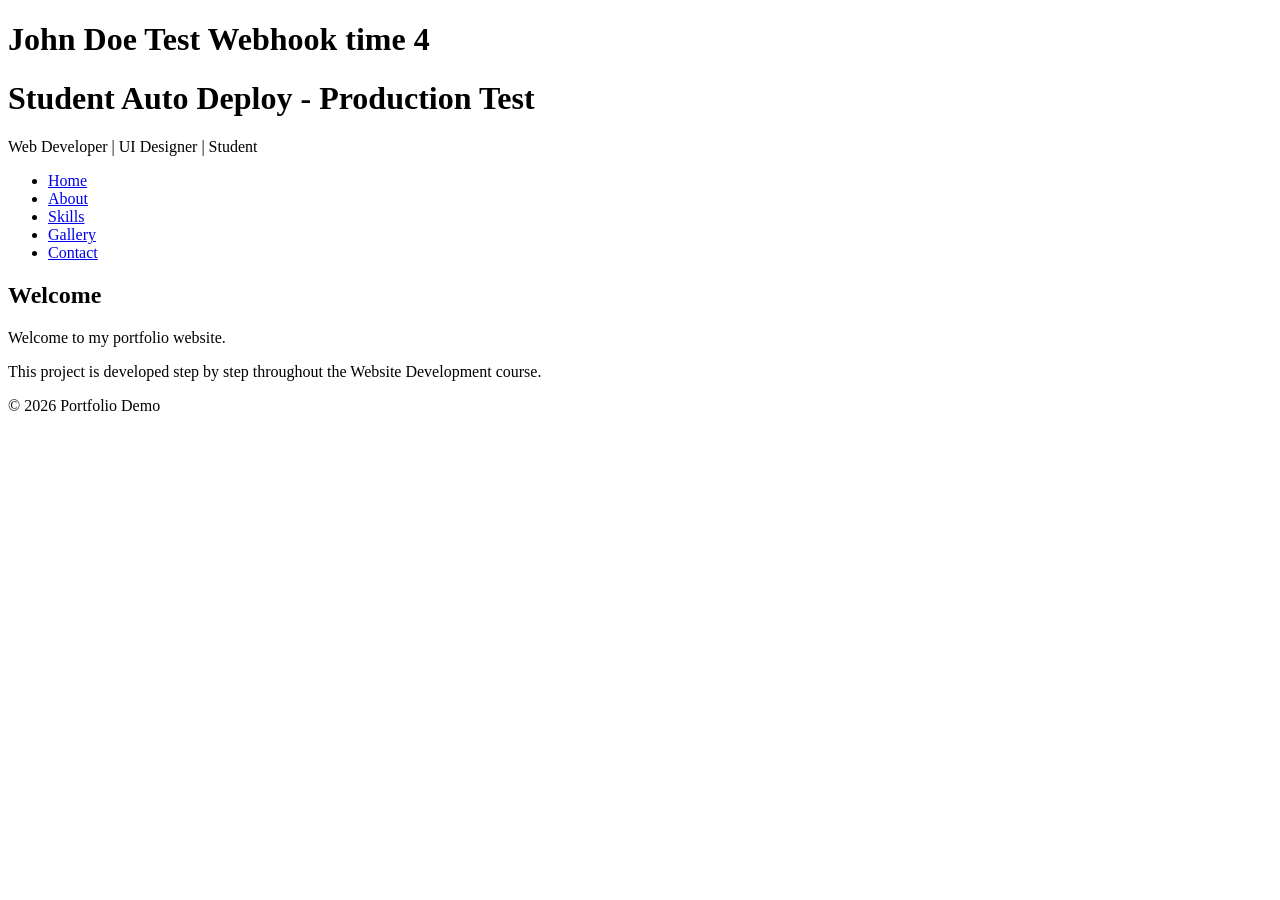
==== index.html @ aa5aa1f5 "add" ====
<!DOCTYPE html>
<html lang="en">

<head>
    <meta charset="UTF-8">
    <meta name="viewport" content="width=device-width, initial-scale=1.0">

    <title>Portfolio Demo</title>

    <link rel="stylesheet" href="css/style.css">
    <link rel="stylesheet" href="css/responsive.css">
</head>

<body>

    <!-- ================= HEADER ================= -->

    <header>

        <h1>John Doe Test Webhook time 4</h1>
        <h1>Student Auto Deploy - Production Test</h1>

        <p>Web Developer | UI Designer | Student</p>

    </header>

    <!-- ================= NAVIGATION ================= -->

    <nav>

        <ul>

            <li><a href="index.html">Home</a></li>

            <li><a href="about.html">About</a></li>

            <li><a href="skills.html">Skills</a></li>

            <li><a href="gallery.html">Gallery</a></li>

            <li><a href="contact.html">Contact</a></li>

        </ul>

    </nav>

    <!-- ================= MAIN ================= -->

    <main>

        <section>

            <h2>Welcome</h2>

            <p>

                Welcome to my portfolio website.

            </p>

            <p>

                This project is developed step by step throughout the Website Development course.

            </p>

        </section>

    </main>

    <!-- ================= FOOTER ================= -->

    <footer>

        <p>

            © 2026 Portfolio Demo

        </p>

    </footer>

    <script src="js/script.js"></script>

</body>

</html>
---- css/responsive.css ----
@media (max-width:768px){

    nav ul{

        flex-direction:column;

    }

}
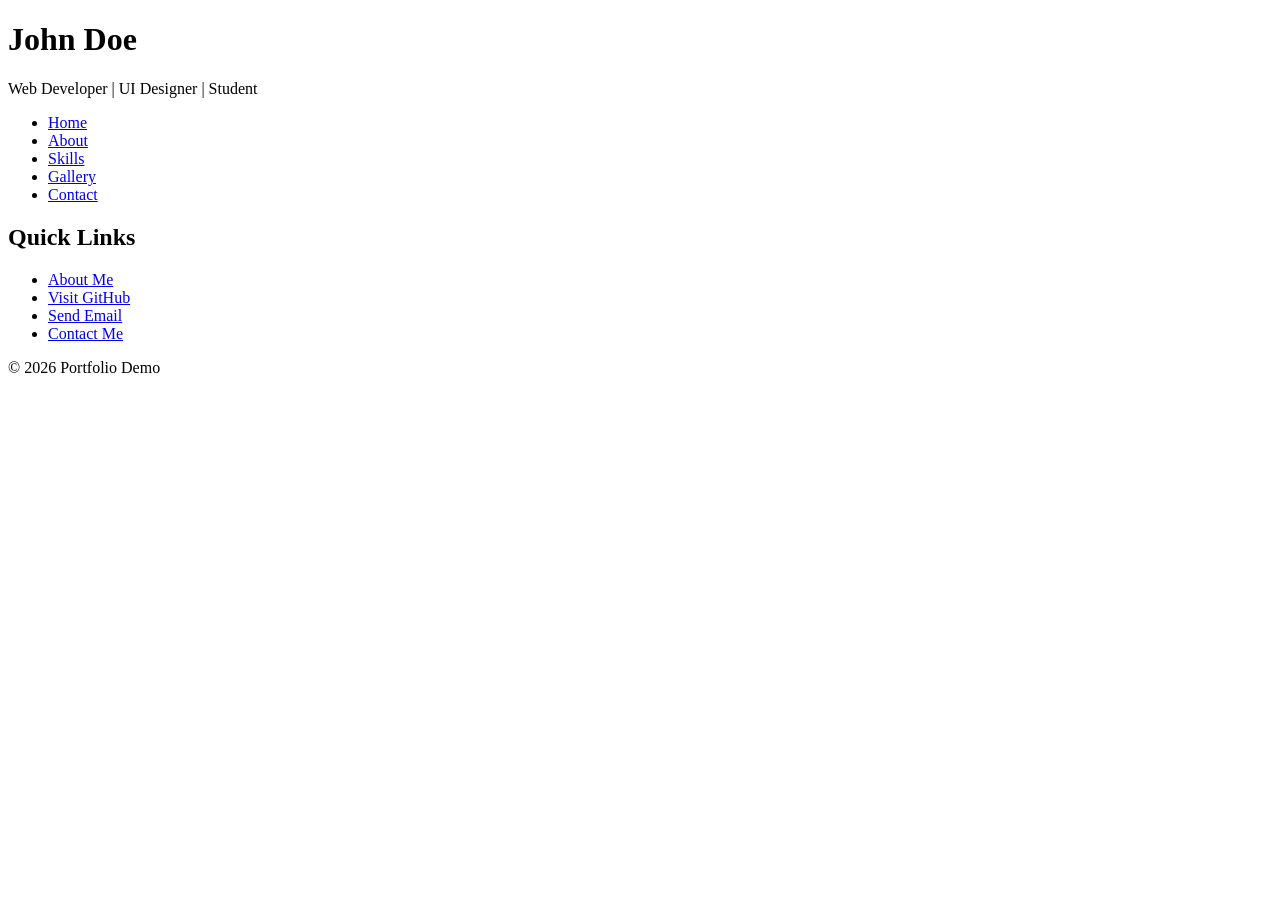
==== commit 49c7bc21: "index" ====
--- a/index.html
+++ b/index.html
@@ -7,8 +7,8 @@
 
     <title>Portfolio Demo</title>
 
-    <link rel="stylesheet" href="css/style.css">
-    <link rel="stylesheet" href="css/responsive.css">
+    <link rel="stylesheet" href="../css/style.css">
+    <link rel="stylesheet" href="../css/responsive.css">
 </head>
 
 <body>
@@ -17,8 +17,7 @@
 
     <header>
 
-        <h1>John Doe Test Webhook time 4</h1>
-        <h1>Student Auto Deploy - Production Test</h1>
+        <h1>John Doe</h1>
 
         <p>Web Developer | UI Designer | Student</p>
 
@@ -39,7 +38,7 @@
             <li><a href="gallery.html">Gallery</a></li>
 
             <li><a href="contact.html">Contact</a></li>
-
+   
         </ul>
 
     </nav>
@@ -50,19 +49,31 @@
 
         <section>
 
-            <h2>Welcome</h2>
+            <h2>Quick Links</h2>
 
-            <p>
+            <ul>
 
-                Welcome to my portfolio website.
+                <li><a href="about.html">About Me</a></li>
 
-            </p>
+                <li>
+                    <a href="https://github.com&quot; target="_blank">
+                        Visit GitHub
+                    </a>
+                </li>
 
-            <p>
+                <li>
+                    <a href="student@email.com">
+                        Send Email
+                    </a>
+                </li>
 
-                This project is developed step by step throughout the Website Development course.
+                <li>
+                    <a href="contact.html">
+                         Contact Me
+                    </a>
+                </li>
 
-            </p>
+            </ul>
 
         </section>
 
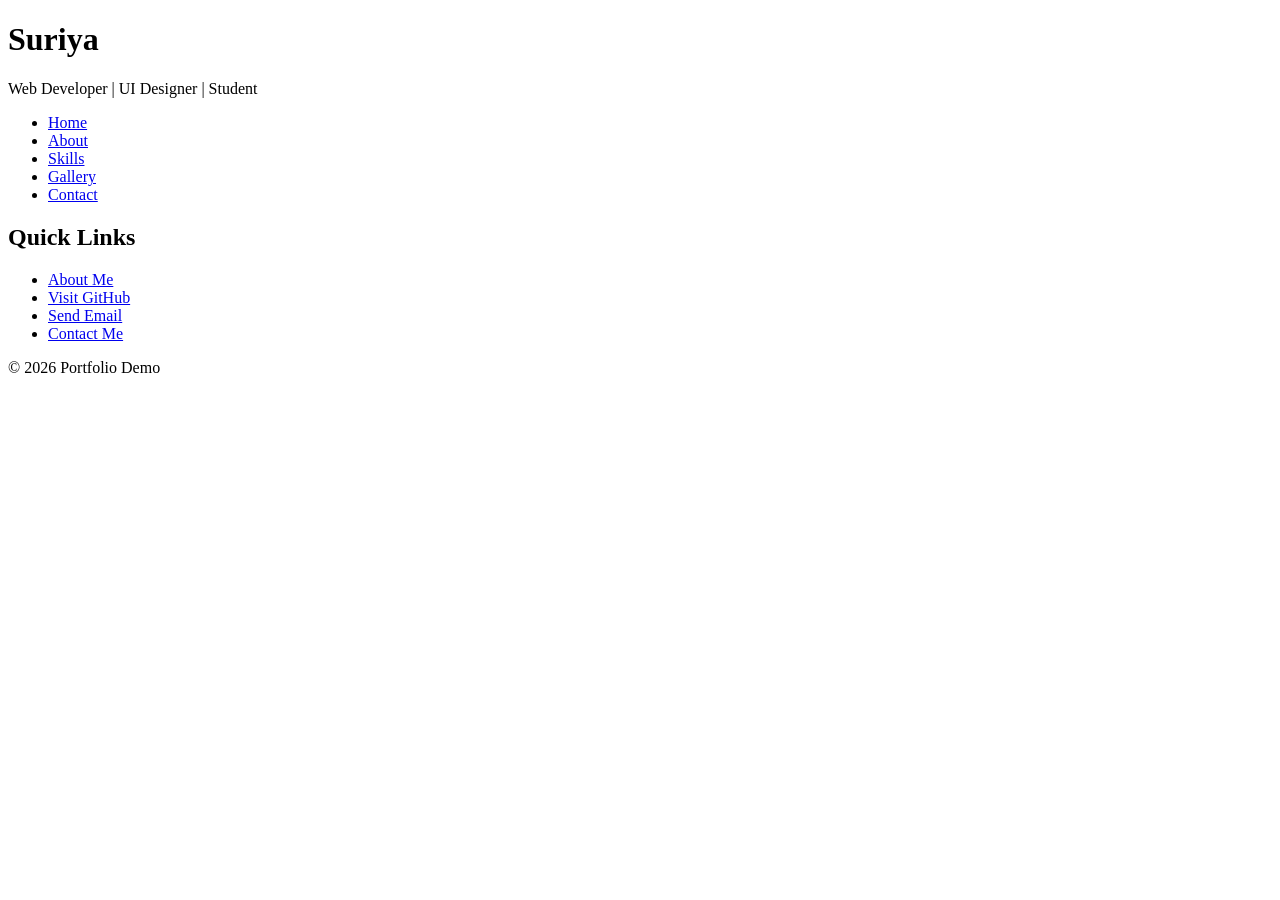
==== commit 41b9e4d6: "kasdlj" ====
--- a/index.html
+++ b/index.html
@@ -17,7 +17,7 @@
 
     <header>
 
-        <h1>John Doe</h1>
+        <h1>Suriya</h1>
 
         <p>Web Developer | UI Designer | Student</p>
 
@@ -62,7 +62,7 @@
                 </li>
 
                 <li>
-                    <a href="student@email.com">
+                    <a href="s69319010034@kktech.ac.th">
                         Send Email
                     </a>
                 </li>
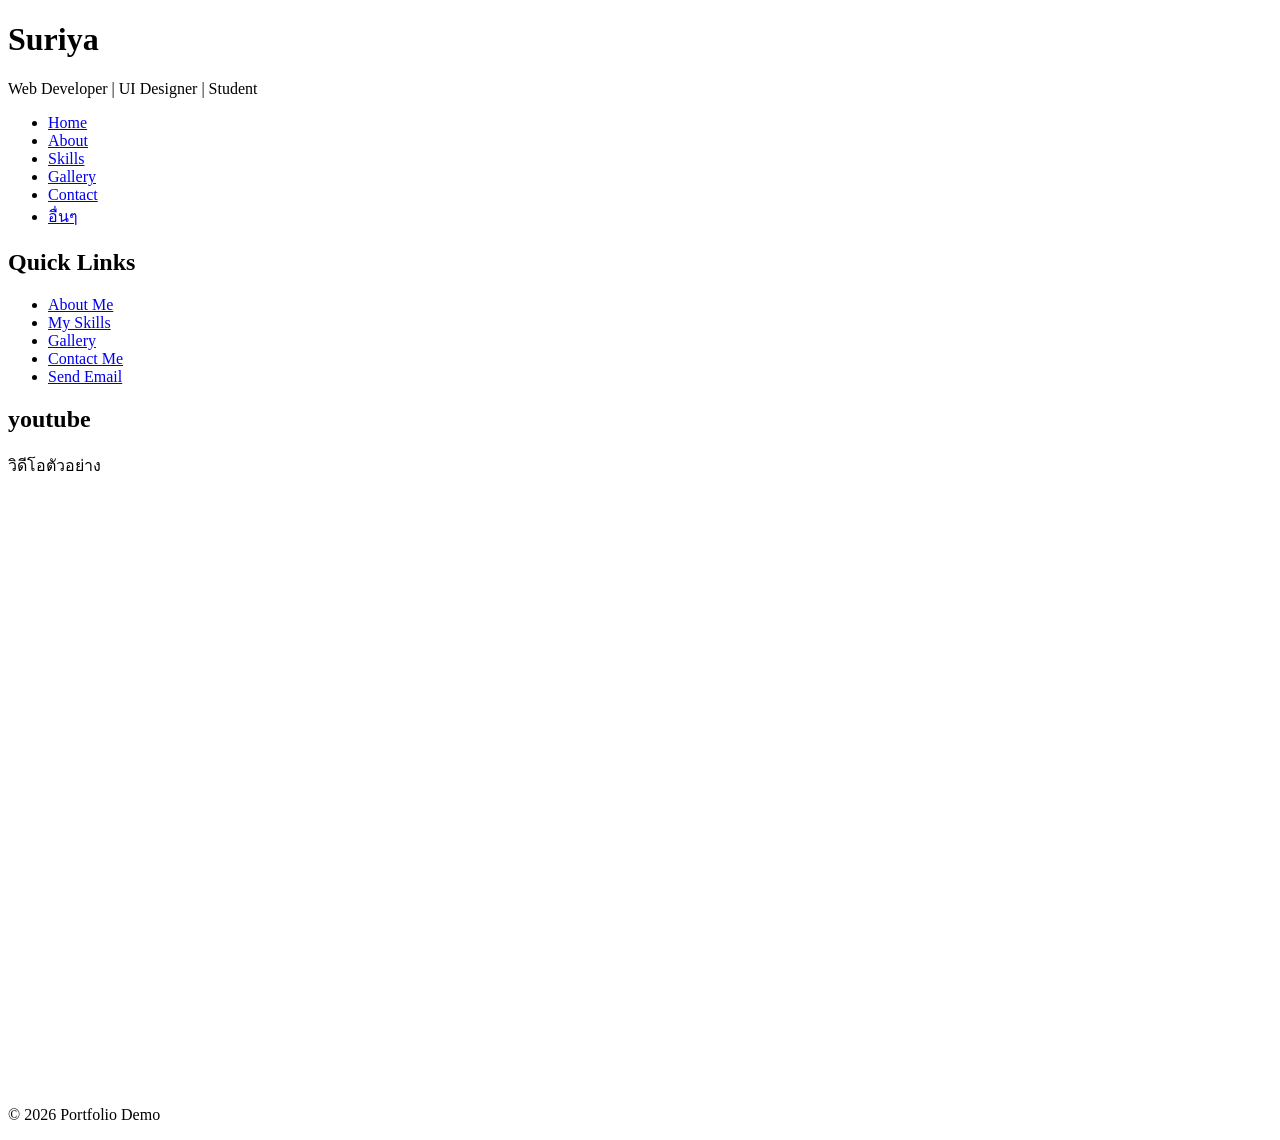
==== commit 8980db2c: "ตกแต่ง" ====
--- a/index.html
+++ b/index.html
@@ -38,6 +38,8 @@
             <li><a href="gallery.html">Gallery</a></li>
 
             <li><a href="contact.html">Contact</a></li>
+
+            <li><a href="other.html">อื่นๆ</a></li>
    
         </ul>
 
@@ -48,34 +50,33 @@
     <main>
 
         <section>
-
             <h2>Quick Links</h2>
 
             <ul>
 
                 <li><a href="about.html">About Me</a></li>
 
-                <li>
-                    <a href="https://github.com&quot; target="_blank">
-                        Visit GitHub
-                    </a>
-                </li>
+                <li><a href="skills.html">My Skills</a></li>
 
-                <li>
-                    <a href="s69319010034@kktech.ac.th">
-                        Send Email
-                    </a>
-                </li>
+                <li><a href="gallery.html">Gallery</a></li>
 
-                <li>
-                    <a href="contact.html">
-                         Contact Me
-                    </a>
-                </li>
+                <li><a href="contact.html">Contact Me</a></li>
+
+                <li><a href="mailto:s69319010034@kktech.ac.th">Send Email</a></li>
 
             </ul>
-
         </section>
+            <h2>youtube</h2>
+            <p>
+                วิดีโอตัวอย่าง
+            </p>
+            <iframe width="1053" 
+            height="592" 
+            src="https://www.youtube.com/embed/ifN91YvHj7g?list=RDifN91YvHj7g" 
+            title="Deftones  Risk (Official Visualizer)" 
+            frameborder="0" 
+            allow="accelerometer; autoplay; clipboard-write; encrypted-media; gyroscope; picture-in-picture; web-share" referrerpolicy="strict-origin-when-cross-origin" allowfullscreen></iframe>
+        <section>   
 
     </main>
 
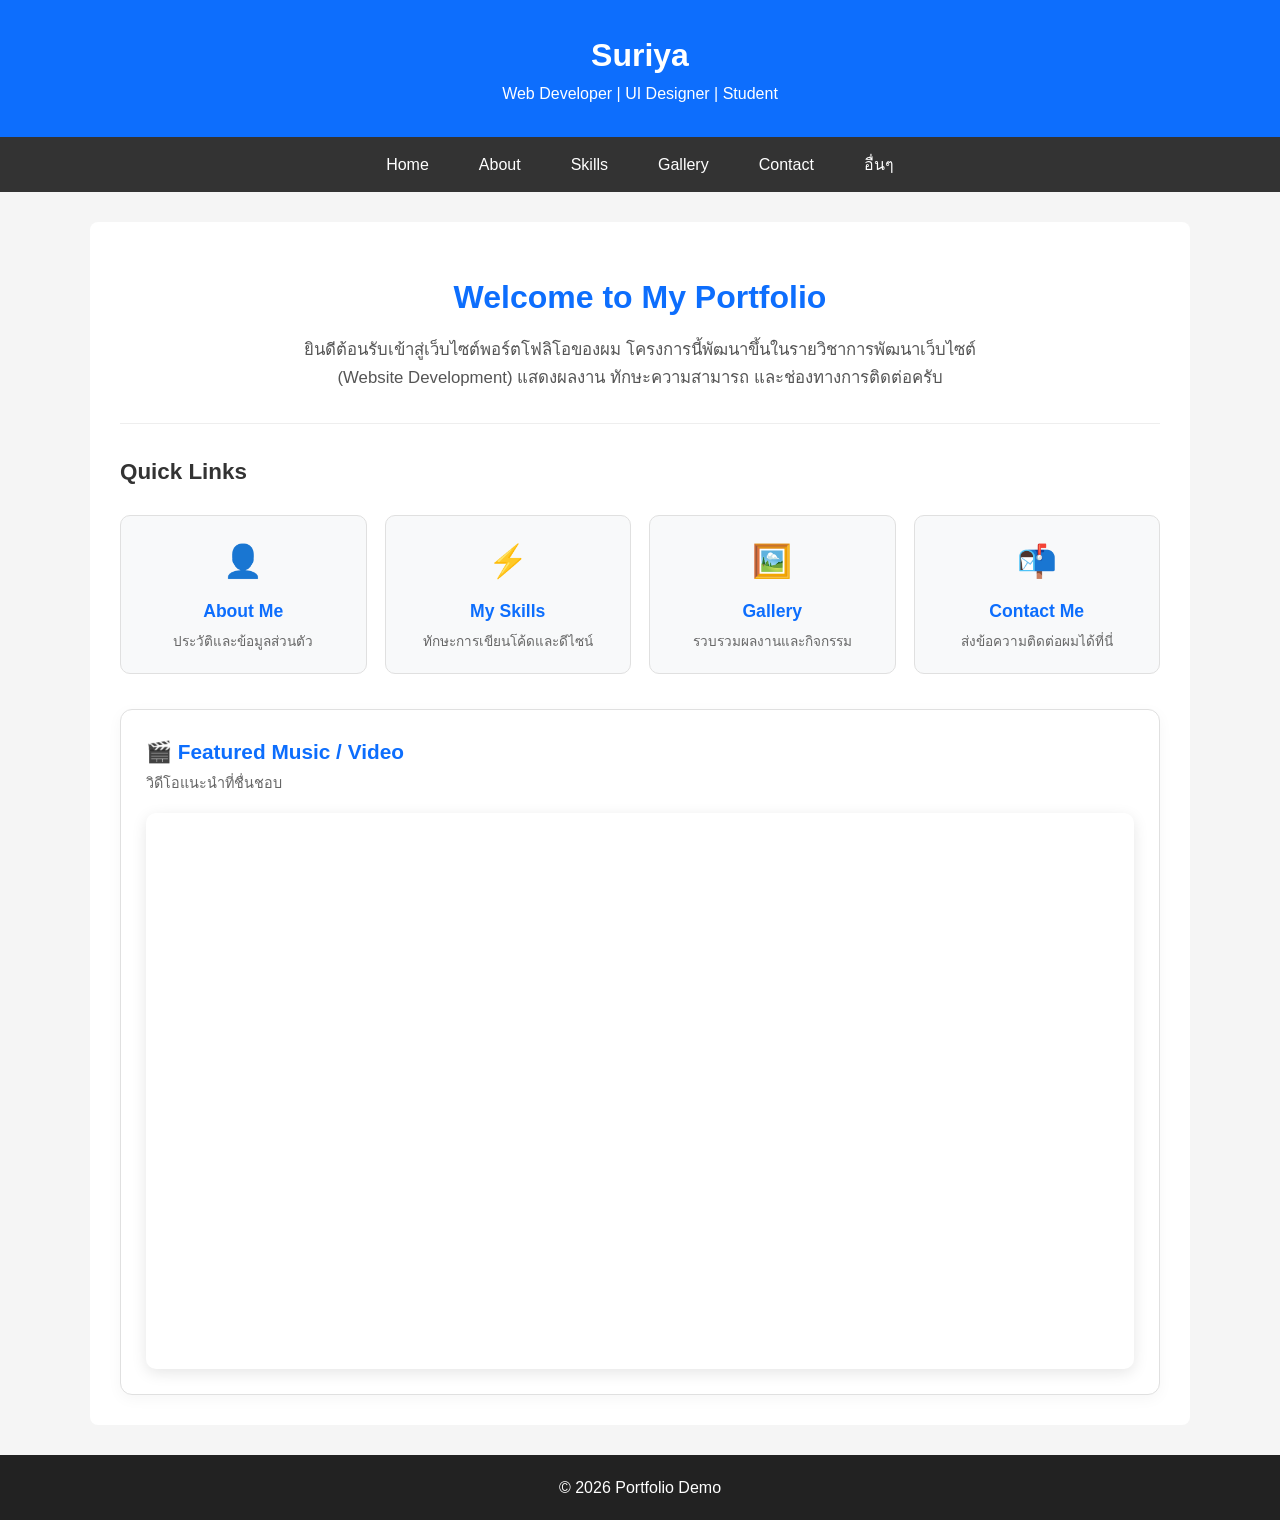
==== commit 9561bae5: "ส่งงาน" ====
--- a/index.html
+++ b/index.html
@@ -4,92 +4,92 @@
 <head>
     <meta charset="UTF-8">
     <meta name="viewport" content="width=device-width, initial-scale=1.0">
-
-    <title>Portfolio Demo</title>
-
-    <link rel="stylesheet" href="../css/style.css">
-    <link rel="stylesheet" href="../css/responsive.css">
+    <title>Portfolio Demo - Home</title>
+    <link rel="stylesheet" href="css/style.css">
+    <link rel="stylesheet" href="css/responsive.css">
 </head>
 
 <body>
 
     <!-- ================= HEADER ================= -->
-
     <header>
-
         <h1>Suriya</h1>
-
         <p>Web Developer | UI Designer | Student</p>
-
     </header>
 
     <!-- ================= NAVIGATION ================= -->
-
     <nav>
-
         <ul>
-
             <li><a href="index.html">Home</a></li>
-
             <li><a href="about.html">About</a></li>
-
             <li><a href="skills.html">Skills</a></li>
-
             <li><a href="gallery.html">Gallery</a></li>
-
             <li><a href="contact.html">Contact</a></li>
-
             <li><a href="other.html">อื่นๆ</a></li>
-   
         </ul>
-
     </nav>
 
     <!-- ================= MAIN ================= -->
+    <main>
+        <!-- Section 1: Hero Welcome -->
+        <section class="hero-section">
+            <h2>Welcome to My Portfolio</h2>
+            <p>
+                ยินดีต้อนรับเข้าสู่เว็บไซต์พอร์ตโฟลิโอของผม โครงการนี้พัฒนาขึ้นในรายวิชาการพัฒนาเว็บไซต์ (Website Development) 
+                แสดงผลงาน ทักษะความสามารถ และช่องทางการติดต่อครับ
+            </p>
+        </section>
 
-    <main>
+        <!-- Section 2: Quick Links (Cards) -->
+        <section class="quick-links-section">
+            <h3>Quick Links</h3>
+            <div class="quick-links-grid">
+                <a href="about.html" class="quick-card">
+                    <span class="card-icon">👤</span>
+                    <h4>About Me</h4>
+                    <p>ประวัติและข้อมูลส่วนตัว</p>
+                </a>
+                <a href="skills.html" class="quick-card">
+                    <span class="card-icon">⚡</span>
+                    <h4>My Skills</h4>
+                    <p>ทักษะการเขียนโค้ดและดีไซน์</p>
+                </a>
+                <a href="gallery.html" class="quick-card">
+                    <span class="card-icon">🖼️</span>
+                    <h4>Gallery</h4>
+                    <p>รวบรวมผลงานและกิจกรรม</p>
+                </a>
+                <a href="contact.html" class="quick-card">
+                    <span class="card-icon">📬</span>
+                    <h4>Contact Me</h4>
+                    <p>ส่งข้อความติดต่อผมได้ที่นี่</p>
+                </a>
+            </div>
+        </section>
 
-        <section>
-            <h2>Quick Links</h2>
-
-            <ul>
-
-                <li><a href="about.html">About Me</a></li>
-
-                <li><a href="skills.html">My Skills</a></li>
-
-                <li><a href="gallery.html">Gallery</a></li>
-
-                <li><a href="contact.html">Contact Me</a></li>
-
-                <li><a href="mailto:s69319010034@kktech.ac.th">Send Email</a></li>
-
-            </ul>
+        <!-- Section 3: Featured Video (Deftones - Risk) -->
+        <section class="video-card-section">
+            <div class="video-header">
+                <h3>🎬 Featured Music / Video</h3>
+                <p>วิดีโอแนะนำที่ชื่นชอบ</p>
+            </div>
+            
+            <div class="video-wrapper">
+                <iframe 
+                    src="https://www.youtube.com/embed/ifN91YvHj7g?list=RDifN91YvHj7g" 
+                    title="Deftones - Risk (Official Visualizer)" 
+                    frameborder="0" 
+                    allow="accelerometer; autoplay; clipboard-write; encrypted-media; gyroscope; picture-in-picture; web-share" 
+                    referrerpolicy="strict-origin-when-cross-origin" 
+                    allowfullscreen>
+                </iframe>
+            </div>
         </section>
-            <h2>youtube</h2>
-            <p>
-                วิดีโอตัวอย่าง
-            </p>
-            <iframe width="1053" 
-            height="592" 
-            src="https://www.youtube.com/embed/ifN91YvHj7g?list=RDifN91YvHj7g" 
-            title="Deftones  Risk (Official Visualizer)" 
-            frameborder="0" 
-            allow="accelerometer; autoplay; clipboard-write; encrypted-media; gyroscope; picture-in-picture; web-share" referrerpolicy="strict-origin-when-cross-origin" allowfullscreen></iframe>
-        <section>   
-
     </main>
 
     <!-- ================= FOOTER ================= -->
-
     <footer>
-
-        <p>
-
-            © 2026 Portfolio Demo
-
-        </p>
-
+        <p>© 2026 Portfolio Demo</p>
     </footer>
 
     <script src="js/script.js"></script>
--- a/css/style.css
+++ b/css/style.css
@@ -0,0 +1,402 @@
+*{
+    margin:0;
+    padding:0;
+    box-sizing:border-box;
+}
+
+body{
+    font-family:Arial, Helvetica, sans-serif;
+    line-height:1.6;
+    background:#f5f5f5;
+}
+
+header{
+    background:#0d6efd;
+    color:white;
+    padding:30px;
+    text-align:center;
+}
+
+nav{
+    background:#333;
+}
+
+nav ul{
+    display:flex;
+    list-style:none;
+    justify-content:center;
+}
+
+nav li{
+    margin:0;
+}
+
+nav a{
+    color:white;
+    text-decoration:none;
+    display:block;
+    padding:15px 25px;
+}
+
+nav a:hover{
+    background:#555;
+}
+
+.contact-list {
+  list-style: none;
+  padding: 0;
+  display: grid;
+  grid-template-columns: repeat(auto-fit, minmax(220px, 1fr));
+  gap: 15px;
+  margin-top: 20px;
+}
+
+.contact-list li {
+  background: #f8f9fa;
+  border: 1px solid #e0e0e0;
+  border-radius: 10px;
+  padding: 15px;
+  display: flex;
+  align-items: center;
+  gap: 12px;
+  transition: transform 0.2s, box-shadow 0.2s;
+}
+
+.contact-list li:hover {
+  transform: translateY(-3px);
+  box-shadow: 0 4px 12px rgba(0, 0, 0, 0.1);
+}
+
+.contact-list i {
+  font-size: 1.8rem;
+  color: #007bff;
+}
+
+.contact-list div {
+  display: flex;
+  flex-direction: column;
+}
+
+.contact-list a {
+  color: #333;
+  text-decoration: none;
+  font-size: 0.9rem;
+}
+
+.contact-list a:hover {
+  color: #007bff;
+  text-decoration: underline;
+}
+
+iframe {
+  width: 100%;
+  height: 350px;
+  border: none;
+  border-radius: 10px;
+  margin-top: 15px;
+}
+
+main{
+    width:90%;
+    max-width:1100px;
+    margin:30px auto;
+    background:white;
+    padding:30px;
+    border-radius:8px;
+}
+
+footer{
+    background:#222;
+    color:white;
+    text-align:center;
+    padding:20px;
+    margin-top:30px;
+}
+
+/* ===== วางต่อท้ายตรงนี้ ===== */
+.gallery-grid {
+    display: grid;
+    grid-template-columns: repeat(auto-fit, minmax(250px, 1fr));
+    gap: 20px;
+    margin-top: 20px;
+}
+
+.gallery-item {
+    border: 1px solid #e0e0e0;
+    border-radius: 8px;
+    overflow: hidden;
+    text-align: center;
+    padding-bottom: 15px;
+    background: #fff;
+    transition: transform 0.2s, box-shadow 0.2s;
+}
+
+.gallery-item:hover {
+    transform: translateY(-3px);
+    box-shadow: 0 4px 12px rgba(0, 0, 0, 0.1);
+}
+
+.gallery-item img,
+.gallery-item video {
+    width: 100%;
+    height: 200px;
+    object-fit: cover;
+}
+
+.gallery-item h3 {
+    margin-top: 10px;
+    font-size: 1.1rem;
+    color: #333;
+}
+/* ================= QUICK LINKS SECTION ================= */
+.quick-links-grid {
+    display: grid;
+    grid-template-columns: repeat(auto-fit, minmax(220px, 1fr));
+    gap: 20px;
+    margin-top: 25px;
+}
+
+.link-card {
+    background: #ffffff;
+    border: 1px solid #e0e0e0;
+    border-radius: 10px;
+    padding: 20px;
+    display: flex;
+    flex-direction: column;
+    justify-content: space-between;
+    transition: transform 0.2s, box-shadow 0.2s;
+}
+
+.link-card:hover {
+    transform: translateY(-5px);
+    box-shadow: 0 6px 15px rgba(0, 0, 0, 0.1);
+}
+
+.link-card h3 {
+    font-size: 1.2rem;
+    color: #0d6efd;
+    margin-bottom: 8px;
+}
+
+.link-card p {
+    font-size: 0.9rem;
+    color: #666;
+    margin-bottom: 15px;
+    flex-grow: 1;
+}
+
+.btn-link {
+    display: inline-block;
+    text-align: center;
+    background: #0d6efd;
+    color: white;
+    padding: 8px 15px;
+    border-radius: 6px;
+    text-decoration: none;
+    font-size: 0.9rem;
+    font-weight: bold;
+    transition: background 0.2s;
+}
+
+.btn-link:hover {
+    background: #0b5ed7;
+}
+/* ================= SKILLS SECTION ================= */
+.skill-category {
+    margin-top: 25px;
+    margin-bottom: 15px;
+    color: #0d6efd;
+    border-bottom: 2px solid #0d6efd;
+    display: inline-block;
+    padding-bottom: 5px;
+}
+
+.skills-container {
+    display: flex;
+    flex-direction: column;
+    gap: 15px;
+}
+
+.skill-info {
+    display: flex;
+    justify-content: space-between;
+    margin-bottom: 5px;
+    font-weight: bold;
+    color: #333;
+}
+
+.progress-bar {
+    width: 100%;
+    height: 10px;
+    background-color: #e9ecef;
+    border-radius: 5px;
+    overflow: hidden;
+}
+
+.progress {
+    height: 100%;
+    background-color: #0d6efd;
+    border-radius: 5px;
+    transition: width 0.5s ease-in-out;
+}
+
+.tag-container {
+    display: flex;
+    flex-wrap: wrap;
+    gap: 10px;
+    margin-top: 10px;
+}
+
+.skill-tag {
+    background-color: #e7f1ff;
+    color: #0d6efd;
+    padding: 8px 16px;
+    border-radius: 20px;
+    font-size: 0.9rem;
+    font-weight: 500;
+    border: 1px solid #b6d4fe;
+}
+/* คุมขนาดรูปโปรไฟล์ในหน้า About */
+.about-image img {
+    width: 200px;         /* กำหนดความกว้าง */
+    height: 200px;        /* กำหนดความสูง */
+    object-fit: cover;    /* ครอปรูปให้พอดีกรอบโดยไม่เสียสัดส่วน */
+    border-radius: 50%;   /* ปรับรูปเป็นวงกลม (ถ้าต้องการทรงสี่เหลี่ยมตัดมุมให้เปลี่ยนเป็น 12px) */
+    border: 4px solid #0d6efd;
+    box-shadow: 0 4px 10px rgba(0, 0, 0, 0.15);
+}
+/* Responsive Youtube Embed */
+.video-container {
+    position: relative;
+    padding-bottom: 56.25%; /* อัตราส่วน 16:9 */
+    height: 0;
+    overflow: hidden;
+    margin-top: 15px;
+    border-radius: 8px;
+}
+
+.video-container iframe {
+    position: absolute;
+    top: 0;
+    left: 0;
+    width: 100%;
+    height: 100%;
+    border: 0;
+}
+/* ================= INDEX PAGE STYLING ================= */
+
+/* Hero Banner */
+.hero-section {
+    text-align: center;
+    padding: 20px 10px 30px 10px;
+    border-bottom: 1px solid #eee;
+}
+
+.hero-section h2 {
+    font-size: 2rem;
+    color: #0d6efd;
+    margin-bottom: 12px;
+}
+
+.hero-section p {
+    font-size: 1.05rem;
+    color: #555;
+    max-width: 700px;
+    margin: 0 auto;
+    line-height: 1.7;
+}
+
+/* Quick Links Cards Grid */
+.quick-links-section {
+    margin-top: 30px;
+}
+
+.quick-links-section h3 {
+    font-size: 1.4rem;
+    color: #333;
+    margin-bottom: 20px;
+}
+
+.quick-links-grid {
+    display: grid;
+    grid-template-columns: repeat(auto-fit, minmax(200px, 1fr));
+    gap: 18px;
+}
+
+.quick-card {
+    background: #f8f9fa;
+    border: 1px solid #e0e0e0;
+    border-radius: 10px;
+    padding: 20px;
+    text-decoration: none;
+    color: inherit;
+    transition: all 0.25s ease;
+    display: flex;
+    flex-direction: column;
+    align-items: center;
+    text-align: center;
+}
+
+.quick-card:hover {
+    transform: translateY(-5px);
+    background: #ffffff;
+    border-color: #0d6efd;
+    box-shadow: 0 6px 16px rgba(13, 110, 253, 0.15);
+}
+
+.card-icon {
+    font-size: 2rem;
+    margin-bottom: 10px;
+}
+
+.quick-card h4 {
+    color: #0d6efd;
+    font-size: 1.1rem;
+    margin-bottom: 6px;
+}
+
+.quick-card p {
+    font-size: 0.85rem;
+    color: #666;
+    margin: 0;
+}
+
+/* Video Section Card */
+.video-card-section {
+    margin-top: 35px;
+    padding: 25px;
+    background: #ffffff;
+    border: 1px solid #e0e0e0;
+    border-radius: 12px;
+    box-shadow: 0 4px 15px rgba(0, 0, 0, 0.04);
+}
+
+.video-header h3 {
+    color: #0d6efd;
+    font-size: 1.3rem;
+    margin-bottom: 4px;
+}
+
+.video-header p {
+    color: #666;
+    font-size: 0.9rem;
+    margin-bottom: 18px;
+}
+
+.video-wrapper {
+    position: relative;
+    padding-bottom: 56.25%; /* 16:9 Aspect Ratio */
+    height: 0;
+    overflow: hidden;
+    border-radius: 10px;
+    box-shadow: 0 4px 15px rgba(0, 0, 0, 0.1);
+}
+
+.video-wrapper iframe {
+    position: absolute;
+    top: 0;
+    left: 0;
+    width: 100%;
+    height: 100%;
+    border: 0;
+}
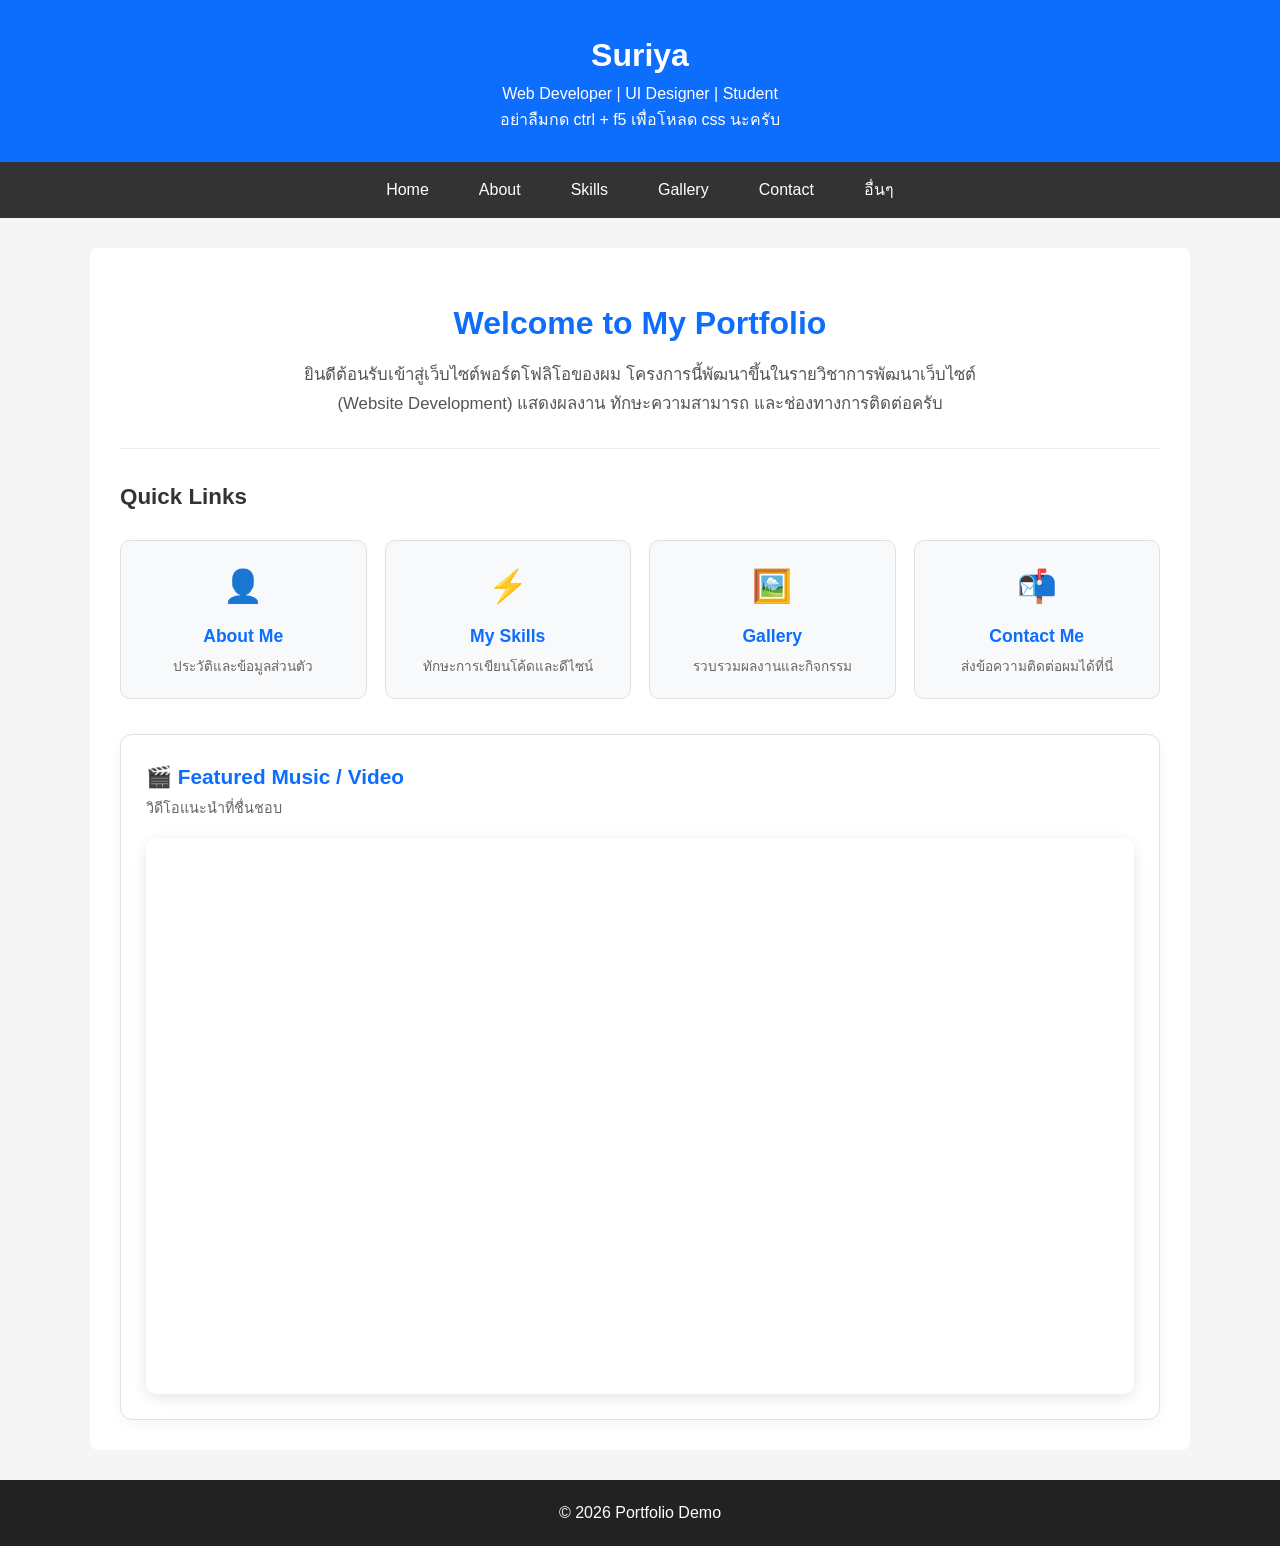
==== commit 7933eb5e: "css bugs fixed by ctrl + f5" ====
--- a/index.html
+++ b/index.html
@@ -15,6 +15,7 @@
     <header>
         <h1>Suriya</h1>
         <p>Web Developer | UI Designer | Student</p>
+        <p><i class="fas fa-info-circle"></i> อย่าลืมกด ctrl + f5 เพื่อโหลด css นะครับ</p>
     </header>
 
     <!-- ================= NAVIGATION ================= -->
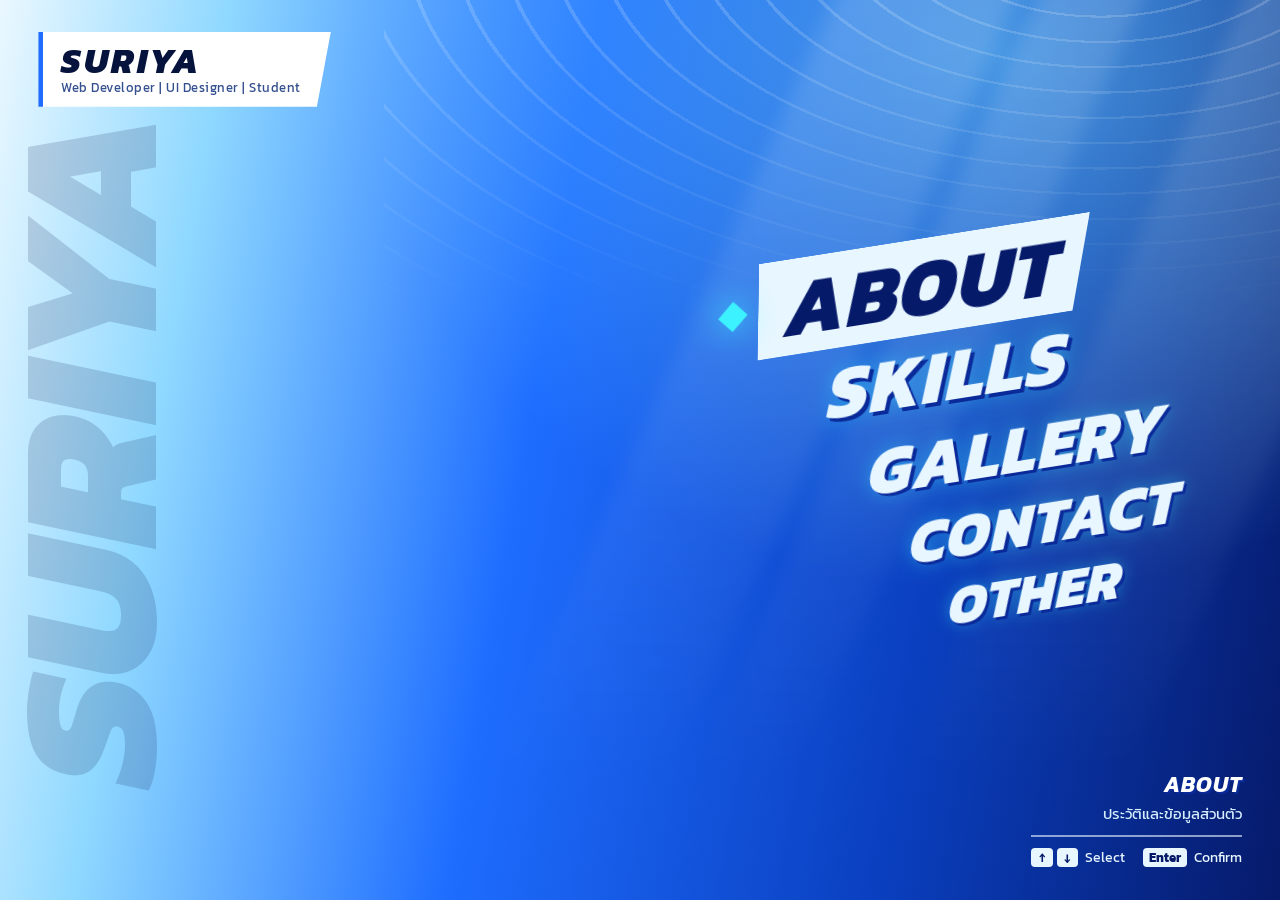
==== commit fe5caec1: "Turn the home page into a game-style menu scene - index.html: full-screen underwater scene with a sl" ====
--- a/index.html
+++ b/index.html
@@ -7,94 +7,63 @@
     <title>Portfolio Demo - Home</title>
     <link rel="stylesheet" href="css/style.css">
     <link rel="stylesheet" href="css/responsive.css">
+    <link rel="stylesheet" href="css/home.css">
 </head>
 
-<body>
+<body class="home">
 
-    <!-- ================= HEADER ================= -->
-    <header>
-        <h1>Suriya</h1>
-        <p>Web Developer | UI Designer | Student</p>
-        <p><i class="fas fa-info-circle"></i> อย่าลืมกด ctrl + f5 เพื่อโหลด css นะครับ</p>
-    </header>
+    <!-- ================= พื้นหลังใต้น้ำ =================
+         ถ้าวางไฟล์ภาพไว้ที่ images/home-bg.gif (ตั้งค่าใน js/script.js)
+         ภาพจะมาแสดงแทนฉากที่วาดด้วย CSS อัตโนมัติ -->
+    <div class="home-bg" aria-hidden="true">
+        <span class="home-ripple"></span>
+        <span class="home-light l1"></span>
+        <span class="home-light l2"></span>
+        <span class="home-light l3"></span>
+    </div>
+    <div class="home-bubbles" aria-hidden="true"></div>
+    <div class="home-wordmark" aria-hidden="true">Suriya</div>
 
-    <!-- ================= NAVIGATION ================= -->
-    <nav>
-        <ul>
-            <li><a href="index.html">Home</a></li>
-            <li><a href="about.html">About</a></li>
-            <li><a href="skills.html">Skills</a></li>
-            <li><a href="gallery.html">Gallery</a></li>
-            <li><a href="contact.html">Contact</a></li>
-            <li><a href="other.html">อื่นๆ</a></li>
-        </ul>
-    </nav>
+    <div class="home-scene">
 
-    <!-- ================= MAIN ================= -->
-    <main>
-        <!-- Section 1: Hero Welcome -->
-        <section class="hero-section">
-            <h2>Welcome to My Portfolio</h2>
-            <p>
-                ยินดีต้อนรับเข้าสู่เว็บไซต์พอร์ตโฟลิโอของผม โครงการนี้พัฒนาขึ้นในรายวิชาการพัฒนาเว็บไซต์ (Website Development) 
-                แสดงผลงาน ทักษะความสามารถ และช่องทางการติดต่อครับ
-            </p>
-        </section>
+        <!-- การ์ดชื่อ (มุมซ้ายบน) -->
+        <div class="home-card">
+            <h1>Suriya</h1>
+            <p>Web Developer | UI Designer | Student</p>
+        </div>
 
-        <!-- Section 2: Quick Links (Cards) -->
-        <section class="quick-links-section">
-            <h3>Quick Links</h3>
-            <div class="quick-links-grid">
-                <a href="about.html" class="quick-card">
-                    <span class="card-icon">👤</span>
-                    <h4>About Me</h4>
-                    <p>ประวัติและข้อมูลส่วนตัว</p>
-                </a>
-                <a href="skills.html" class="quick-card">
-                    <span class="card-icon">⚡</span>
-                    <h4>My Skills</h4>
-                    <p>ทักษะการเขียนโค้ดและดีไซน์</p>
-                </a>
-                <a href="gallery.html" class="quick-card">
-                    <span class="card-icon">🖼️</span>
-                    <h4>Gallery</h4>
-                    <p>รวบรวมผลงานและกิจกรรม</p>
-                </a>
-                <a href="contact.html" class="quick-card">
-                    <span class="card-icon">📬</span>
-                    <h4>Contact Me</h4>
-                    <p>ส่งข้อความติดต่อผมได้ที่นี่</p>
-                </a>
+        <!-- ================= เมนูหลัก ================= -->
+        <div class="home-menu" role="navigation" aria-label="เมนูหลัก">
+            <ul class="home-list">
+                <li style="--n:0"><a href="about.html"   data-title="About"   data-desc="ประวัติและข้อมูลส่วนตัว">About</a></li>
+                <li style="--n:1"><a href="skills.html"  data-title="Skills"  data-desc="ทักษะการเขียนโค้ดและดีไซน์">Skills</a></li>
+                <li style="--n:2"><a href="gallery.html" data-title="Gallery" data-desc="รวบรวมผลงานและกิจกรรม">Gallery</a></li>
+                <li style="--n:3"><a href="contact.html" data-title="Contact" data-desc="ส่งข้อความติดต่อผมได้ที่นี่">Contact</a></li>
+                <li style="--n:4"><a href="other.html"   data-title="Other"   data-desc="ลิงก์ลัดและแหล่งข้อมูลอื่นๆ">Other</a></li>
+            </ul>
+        </div>
+
+        <!-- คำอธิบายเมนูที่เลือก + ปุ่มลัด (มุมขวาล่าง) -->
+        <div class="home-hint">
+            <div class="home-desc">
+                <strong class="home-desc-title">About</strong>
+                <span class="home-desc-text">ประวัติและข้อมูลส่วนตัว</span>
             </div>
-        </section>
+            <div class="home-keys">
+                <span><kbd>&uarr;</kbd><kbd>&darr;</kbd> Select</span>
+                <span><kbd>Enter</kbd> Confirm</span>
+            </div>
+        </div>
 
-        <!-- Section 3: Featured Video (Deftones - Risk) -->
-        <section class="video-card-section">
-            <div class="video-header">
-                <h3>🎬 Featured Music / Video</h3>
-                <p>วิดีโอแนะนำที่ชื่นชอบ</p>
-            </div>
-            
-            <div class="video-wrapper">
-                <iframe 
-                    src="https://www.youtube.com/embed/ifN91YvHj7g?list=RDifN91YvHj7g" 
-                    title="Deftones - Risk (Official Visualizer)" 
-                    frameborder="0" 
-                    allow="accelerometer; autoplay; clipboard-write; encrypted-media; gyroscope; picture-in-picture; web-share" 
-                    referrerpolicy="strict-origin-when-cross-origin" 
-                    allowfullscreen>
-                </iframe>
-            </div>
-        </section>
-    </main>
+        <!-- เพลงที่ชอบ (มุมซ้ายล่าง) -->
+        <div class="home-music">
+            <iframe data-testid="embed-iframe" style="border-radius:12px" src="https://open.spotify.com/embed/track/0lqHgjNrXmtFroWDqwV1iQ?utm_source=generator&si=e7bf3ad4c94c4473" width="100%" height="152" frameBorder="0" allowfullscreen="" allow="autoplay; clipboard-write; encrypted-media; fullscreen; picture-in-picture" loading="lazy"></iframe>
+        </div>
 
-    <!-- ================= FOOTER ================= -->
-    <footer>
-        <p>© 2026 Portfolio Demo</p>
-    </footer>
+    </div>
 
     <script src="js/script.js"></script>
 
 </body>
 
-</html>+</html>
--- a/css/style.css
+++ b/css/style.css
@@ -1,278 +1,281 @@
-*{
-    margin:0;
-    padding:0;
-    box-sizing:border-box;
-}
-
-body{
-    font-family:Arial, Helvetica, sans-serif;
-    line-height:1.6;
-    background:#f5f5f5;
-}
-
-header{
-    background:#0d6efd;
-    color:white;
-    padding:30px;
-    text-align:center;
-}
-
-nav{
-    background:#333;
-}
-
-nav ul{
-    display:flex;
-    list-style:none;
-    justify-content:center;
-}
-
-nav li{
-    margin:0;
-}
-
-nav a{
-    color:white;
-    text-decoration:none;
-    display:block;
-    padding:15px 25px;
-}
-
-nav a:hover{
-    background:#555;
-}
-
-.contact-list {
-  list-style: none;
-  padding: 0;
-  display: grid;
-  grid-template-columns: repeat(auto-fit, minmax(220px, 1fr));
-  gap: 15px;
-  margin-top: 20px;
-}
-
-.contact-list li {
-  background: #f8f9fa;
-  border: 1px solid #e0e0e0;
-  border-radius: 10px;
-  padding: 15px;
-  display: flex;
-  align-items: center;
-  gap: 12px;
-  transition: transform 0.2s, box-shadow 0.2s;
-}
-
-.contact-list li:hover {
-  transform: translateY(-3px);
-  box-shadow: 0 4px 12px rgba(0, 0, 0, 0.1);
-}
-
-.contact-list i {
-  font-size: 1.8rem;
-  color: #007bff;
-}
-
-.contact-list div {
-  display: flex;
-  flex-direction: column;
-}
-
-.contact-list a {
-  color: #333;
-  text-decoration: none;
-  font-size: 0.9rem;
-}
-
-.contact-list a:hover {
-  color: #007bff;
-  text-decoration: underline;
-}
-
-iframe {
-  width: 100%;
-  height: 350px;
-  border: none;
-  border-radius: 10px;
-  margin-top: 15px;
-}
-
-main{
-    width:90%;
-    max-width:1100px;
-    margin:30px auto;
-    background:white;
-    padding:30px;
-    border-radius:8px;
-}
-
-footer{
-    background:#222;
-    color:white;
-    text-align:center;
-    padding:20px;
-    margin-top:30px;
-}
-
-/* ===== วางต่อท้ายตรงนี้ ===== */
-.gallery-grid {
-    display: grid;
-    grid-template-columns: repeat(auto-fit, minmax(250px, 1fr));
-    gap: 20px;
-    margin-top: 20px;
-}
-
-.gallery-item {
-    border: 1px solid #e0e0e0;
-    border-radius: 8px;
-    overflow: hidden;
+/* =====================================================
+   PERSONA 3 RELOAD THEME  -  Portfolio
+   ===================================================== */
+@import url('https://fonts.googleapis.com/css2?family=Kanit:ital,wght@0,300;0,400;0,600;0,800;1,800&display=swap');
+
+:root {
+    --abyss:  #040a1c;   /* พื้นหลังลึกสุด */
+    --navy:   #0a1a3f;   /* น้ำเงินกรมท่า */
+    --navy-2: #0f2557;
+    --blue:   #1e6dff;   /* ฟ้าไฟฟ้า */
+    --cyan:   #3df2ff;   /* ฟ้าเรืองแสง Dark Hour */
+    --ice:    #e8f6ff;   /* ขาวอมฟ้า */
+    --muted:  #9bb8e6;
+    --glow:   rgba(61, 242, 255, .35);
+    --cut:    18px;
+}
+
+* {
+    margin: 0;
+    padding: 0;
+    box-sizing: border-box;
+}
+
+html { scroll-behavior: smooth; }
+
+body {
+    font-family: 'Kanit', Arial, Helvetica, sans-serif;
+    line-height: 1.6;
+    color: var(--ice);
+    min-height: 100vh;
+    background:
+        repeating-linear-gradient(135deg, transparent 0 28px, rgba(30,109,255,.07) 28px 30px),
+        radial-gradient(circle at 85% -10%, #14399a 0%, transparent 55%),
+        radial-gradient(circle at 0% 100%, #0b2a7a 0%, transparent 45%),
+        var(--abyss);
+    background-attachment: fixed;
+}
+
+/* ================= HEADER ================= */
+header {
+    background: linear-gradient(160deg, var(--blue) 0%, var(--navy) 75%);
+    color: #fff;
+    padding: 50px 20px 70px;
     text-align: center;
-    padding-bottom: 15px;
-    background: #fff;
-    transition: transform 0.2s, box-shadow 0.2s;
-}
-
-.gallery-item:hover {
-    transform: translateY(-3px);
-    box-shadow: 0 4px 12px rgba(0, 0, 0, 0.1);
-}
-
-.gallery-item img,
-.gallery-item video {
-    width: 100%;
-    height: 200px;
-    object-fit: cover;
-}
-
-.gallery-item h3 {
-    margin-top: 10px;
-    font-size: 1.1rem;
-    color: #333;
-}
-/* ================= QUICK LINKS SECTION ================= */
+    clip-path: polygon(0 0, 100% 0, 100% 84%, 0 100%);
+    border-top: 4px solid var(--cyan);
+}
+
+header h1 {
+    font-size: clamp(2.6rem, 6vw, 4.5rem);
+    font-weight: 800;
+    font-style: italic;
+    letter-spacing: 5px;
+    text-transform: uppercase;
+    transform: skewX(-8deg);
+    text-shadow: 4px 4px 0 var(--abyss), 0 0 26px var(--glow);
+}
+
+header p {
+    color: var(--cyan);
+    letter-spacing: 1px;
+}
+
+header p + p {
+    color: var(--ice);
+    opacity: .75;
+    font-size: .9rem;
+}
+
+/* ================= NAVIGATION ================= */
+nav {
+    background: var(--abyss);
+    border-bottom: 2px solid var(--blue);
+    position: sticky;
+    top: 0;
+    z-index: 100;
+}
+
+nav ul {
+    display: flex;
+    flex-wrap: wrap;
+    list-style: none;
+    justify-content: center;
+    gap: 6px;
+    padding: 8px;
+}
+
+nav li { margin: 0; }
+
+nav a {
+    color: var(--ice);
+    text-decoration: none;
+    display: block;
+    padding: 12px 28px;
+    font-weight: 600;
+    letter-spacing: 1px;
+    text-transform: uppercase;
+    transform: skewX(-14deg);
+    transition: background .15s, color .15s, transform .15s, box-shadow .15s;
+}
+
+nav a:hover {
+    background: var(--ice);
+    color: var(--abyss);
+    transform: skewX(-14deg) translateY(-2px);
+    box-shadow: 4px 4px 0 var(--blue);
+}
+
+/* ================= MAIN ================= */
+main {
+    width: 90%;
+    max-width: 1100px;
+    margin: 30px auto;
+    padding: 40px 36px;
+    background: rgba(10, 26, 63, .88);
+    border-top: 4px solid var(--cyan);
+    border-left: 2px solid var(--blue);
+    clip-path: polygon(var(--cut) 0, 100% 0, 100% calc(100% - var(--cut)),
+                       calc(100% - var(--cut)) 100%, 0 100%, 0 var(--cut));
+}
+
+h1, h2, h3, h4 { font-weight: 800; }
+
+/* ================= FOOTER ================= */
+footer {
+    background: var(--abyss);
+    color: var(--muted);
+    text-align: center;
+    padding: 22px;
+    margin-top: 30px;
+    border-top: 2px solid var(--blue);
+    letter-spacing: 1px;
+}
+
+/* ================= INDEX : HERO ================= */
+.hero-section {
+    text-align: center;
+    padding: 20px 10px 34px;
+    border-bottom: 2px solid transparent;
+    border-image: linear-gradient(90deg, transparent, var(--cyan), transparent) 1;
+}
+
+.hero-section h2 {
+    font-size: clamp(1.8rem, 4vw, 2.6rem);
+    font-style: italic;
+    text-transform: uppercase;
+    letter-spacing: 2px;
+    color: var(--cyan);
+    text-shadow: 0 0 18px var(--glow), 3px 3px 0 var(--abyss);
+    margin-bottom: 14px;
+}
+
+.hero-section p {
+    font-size: 1.05rem;
+    color: #c9defa;
+    max-width: 700px;
+    margin: 0 auto;
+    line-height: 1.8;
+}
+
+/* ================= INDEX : QUICK LINKS ================= */
+.quick-links-section { margin-top: 34px; }
+
+.quick-links-section h3,
+.video-header h3 {
+    display: inline-block;
+    font-size: 1.3rem;
+    font-style: italic;
+    text-transform: uppercase;
+    letter-spacing: 1px;
+    color: var(--abyss);
+    background: var(--cyan);
+    padding: 4px 28px 4px 16px;
+    margin-bottom: 22px;
+    clip-path: polygon(0 0, 100% 0, calc(100% - 14px) 100%, 0 100%);
+}
+
 .quick-links-grid {
     display: grid;
-    grid-template-columns: repeat(auto-fit, minmax(220px, 1fr));
+    grid-template-columns: repeat(auto-fit, minmax(210px, 1fr));
     gap: 20px;
-    margin-top: 25px;
-}
-
-.link-card {
-    background: #ffffff;
-    border: 1px solid #e0e0e0;
+    margin-top: 10px;
+}
+
+.quick-card {
+    background: linear-gradient(160deg, var(--navy-2), var(--abyss));
+    border: 1px solid var(--blue);
+    padding: 24px 18px;
+    text-decoration: none;
+    color: inherit;
+    display: flex;
+    flex-direction: column;
+    align-items: center;
+    text-align: center;
+    clip-path: polygon(0 0, calc(100% - 20px) 0, 100% 20px, 100% 100%, 20px 100%, 0 calc(100% - 20px));
+    transition: transform .2s, background .2s, border-color .2s;
+}
+
+.quick-card:hover {
+    transform: translateY(-6px) skewX(-2deg);
+    background: linear-gradient(160deg, var(--blue), var(--navy));
+    border-color: var(--cyan);
+}
+
+.card-icon {
+    font-size: 2.2rem;
+    margin-bottom: 10px;
+    filter: drop-shadow(0 0 8px var(--glow));
+}
+
+.quick-card h4 {
+    color: var(--cyan);
+    font-size: 1.15rem;
+    font-style: italic;
+    text-transform: uppercase;
+    letter-spacing: 1px;
+    margin-bottom: 6px;
+}
+
+.quick-card p {
+    font-size: .85rem;
+    color: var(--muted);
+    margin: 0;
+}
+
+.quick-card:hover p { color: var(--ice); }
+
+/* ================= INDEX : VIDEO / SPOTIFY ================= */
+.video-card-section {
+    margin-top: 38px;
+    padding: 26px;
+    background: rgba(4, 10, 28, .7);
+    border: 1px solid var(--blue);
+    clip-path: polygon(0 0, calc(100% - 20px) 0, 100% 20px, 100% 100%, 20px 100%, 0 calc(100% - 20px));
+}
+
+.video-header p {
+    color: var(--muted);
+    font-size: .9rem;
+    margin: -10px 0 18px;
+}
+
+.video-wrapper {
+    position: relative;
+    padding-bottom: 56.25%;
+    height: 0;
+    overflow: hidden;
     border-radius: 10px;
-    padding: 20px;
-    display: flex;
-    flex-direction: column;
-    justify-content: space-between;
-    transition: transform 0.2s, box-shadow 0.2s;
-}
-
-.link-card:hover {
-    transform: translateY(-5px);
-    box-shadow: 0 6px 15px rgba(0, 0, 0, 0.1);
-}
-
-.link-card h3 {
-    font-size: 1.2rem;
-    color: #0d6efd;
-    margin-bottom: 8px;
-}
-
-.link-card p {
-    font-size: 0.9rem;
-    color: #666;
-    margin-bottom: 15px;
-    flex-grow: 1;
-}
-
-.btn-link {
-    display: inline-block;
-    text-align: center;
-    background: #0d6efd;
-    color: white;
-    padding: 8px 15px;
-    border-radius: 6px;
-    text-decoration: none;
-    font-size: 0.9rem;
-    font-weight: bold;
-    transition: background 0.2s;
-}
-
-.btn-link:hover {
-    background: #0b5ed7;
-}
-/* ================= SKILLS SECTION ================= */
-.skill-category {
-    margin-top: 25px;
-    margin-bottom: 15px;
-    color: #0d6efd;
-    border-bottom: 2px solid #0d6efd;
-    display: inline-block;
-    padding-bottom: 5px;
-}
-
-.skills-container {
-    display: flex;
-    flex-direction: column;
-    gap: 15px;
-}
-
-.skill-info {
-    display: flex;
-    justify-content: space-between;
-    margin-bottom: 5px;
-    font-weight: bold;
-    color: #333;
-}
-
-.progress-bar {
+    border: 2px solid var(--cyan);
+    box-shadow: 0 0 20px var(--glow);
+}
+
+.video-wrapper iframe {
+    position: absolute;
+    top: 0;
+    left: 0;
     width: 100%;
-    height: 10px;
-    background-color: #e9ecef;
-    border-radius: 5px;
-    overflow: hidden;
-}
-
-.progress {
     height: 100%;
-    background-color: #0d6efd;
-    border-radius: 5px;
-    transition: width 0.5s ease-in-out;
-}
-
-.tag-container {
-    display: flex;
-    flex-wrap: wrap;
-    gap: 10px;
-    margin-top: 10px;
-}
-
-.skill-tag {
-    background-color: #e7f1ff;
-    color: #0d6efd;
-    padding: 8px 16px;
-    border-radius: 20px;
-    font-size: 0.9rem;
-    font-weight: 500;
-    border: 1px solid #b6d4fe;
-}
-/* คุมขนาดรูปโปรไฟล์ในหน้า About */
-.about-image img {
-    width: 200px;         /* กำหนดความกว้าง */
-    height: 200px;        /* กำหนดความสูง */
-    object-fit: cover;    /* ครอปรูปให้พอดีกรอบโดยไม่เสียสัดส่วน */
-    border-radius: 50%;   /* ปรับรูปเป็นวงกลม (ถ้าต้องการทรงสี่เหลี่ยมตัดมุมให้เปลี่ยนเป็น 12px) */
-    border: 4px solid #0d6efd;
-    box-shadow: 0 4px 10px rgba(0, 0, 0, 0.15);
-}
-/* Responsive Youtube Embed */
+    border: 0;
+}
+
+/* iframe ทั่วไป + YouTube */
+iframe {
+    width: 100%;
+    height: 350px;
+    border: none;
+    border-radius: 10px;
+    margin-top: 15px;
+}
+
 .video-container {
     position: relative;
-    padding-bottom: 56.25%; /* อัตราส่วน 16:9 */
+    padding-bottom: 56.25%;
     height: 0;
     overflow: hidden;
     margin-top: 15px;
     border-radius: 8px;
+    border: 2px solid var(--cyan);
 }
 
 .video-container iframe {
@@ -282,121 +285,414 @@
     width: 100%;
     height: 100%;
     border: 0;
-}
-/* ================= INDEX PAGE STYLING ================= */
-
-/* Hero Banner */
-.hero-section {
+    margin-top: 0;
+}
+
+/* ================= CONTACT ================= */
+.contact-list {
+    list-style: none;
+    padding: 0;
+    display: grid;
+    grid-template-columns: repeat(auto-fit, minmax(220px, 1fr));
+    gap: 16px;
+    margin-top: 20px;
+}
+
+.contact-list li {
+    background: linear-gradient(160deg, var(--navy-2), var(--abyss));
+    border: 1px solid var(--blue);
+    padding: 15px;
+    display: flex;
+    align-items: center;
+    gap: 12px;
+    transition: transform .2s, border-color .2s, box-shadow .2s;
+}
+
+.contact-list li:hover {
+    transform: translateY(-3px);
+    border-color: var(--cyan);
+    box-shadow: 0 0 16px var(--glow);
+}
+
+.contact-list i {
+    font-size: 1.8rem;
+    color: var(--cyan);
+}
+
+.contact-list div {
+    display: flex;
+    flex-direction: column;
+}
+
+.contact-list a {
+    color: var(--ice);
+    text-decoration: none;
+    font-size: .9rem;
+}
+
+.contact-list a:hover {
+    color: var(--cyan);
+    text-decoration: underline;
+}
+
+/* ================= GALLERY ================= */
+.gallery-grid {
+    display: grid;
+    grid-template-columns: repeat(auto-fit, minmax(250px, 1fr));
+    gap: 20px;
+    margin-top: 20px;
+}
+
+.gallery-item {
+    border: 1px solid var(--blue);
+    overflow: hidden;
     text-align: center;
-    padding: 20px 10px 30px 10px;
-    border-bottom: 1px solid #eee;
-}
-
-.hero-section h2 {
-    font-size: 2rem;
-    color: #0d6efd;
-    margin-bottom: 12px;
-}
-
-.hero-section p {
-    font-size: 1.05rem;
-    color: #555;
-    max-width: 700px;
-    margin: 0 auto;
-    line-height: 1.7;
-}
-
-/* Quick Links Cards Grid */
-.quick-links-section {
-    margin-top: 30px;
-}
-
-.quick-links-section h3 {
-    font-size: 1.4rem;
-    color: #333;
-    margin-bottom: 20px;
-}
-
-.quick-links-grid {
-    display: grid;
-    grid-template-columns: repeat(auto-fit, minmax(200px, 1fr));
-    gap: 18px;
-}
-
-.quick-card {
-    background: #f8f9fa;
-    border: 1px solid #e0e0e0;
-    border-radius: 10px;
+    padding-bottom: 15px;
+    background: var(--abyss);
+    transition: transform .2s, border-color .2s, box-shadow .2s;
+}
+
+.gallery-item:hover {
+    transform: translateY(-4px);
+    border-color: var(--cyan);
+    box-shadow: 0 0 18px var(--glow);
+}
+
+.gallery-item img,
+.gallery-item video {
+    width: 100%;
+    height: 200px;
+    object-fit: cover;
+    filter: saturate(1.1) contrast(1.05);
+}
+
+.gallery-item h3 {
+    margin-top: 10px;
+    font-size: 1.1rem;
+    color: var(--cyan);
+}
+
+/* ================= LINK CARDS (หน้าอื่น) ================= */
+.link-card {
+    background: linear-gradient(160deg, var(--navy-2), var(--abyss));
+    border: 1px solid var(--blue);
     padding: 20px;
+    display: flex;
+    flex-direction: column;
+    justify-content: space-between;
+    transition: transform .2s, border-color .2s, box-shadow .2s;
+}
+
+.link-card:hover {
+    transform: translateY(-5px);
+    border-color: var(--cyan);
+    box-shadow: 0 0 18px var(--glow);
+}
+
+.link-card h3 {
+    font-size: 1.2rem;
+    color: var(--cyan);
+    margin-bottom: 8px;
+}
+
+.link-card p {
+    font-size: .9rem;
+    color: var(--muted);
+    margin-bottom: 15px;
+    flex-grow: 1;
+}
+
+.btn-link {
+    display: inline-block;
+    text-align: center;
+    background: var(--cyan);
+    color: var(--abyss);
+    padding: 9px 26px;
     text-decoration: none;
-    color: inherit;
-    transition: all 0.25s ease;
+    font-size: .9rem;
+    font-weight: 800;
+    font-style: italic;
+    letter-spacing: 1px;
+    text-transform: uppercase;
+    clip-path: polygon(10px 0, 100% 0, calc(100% - 10px) 100%, 0 100%);
+    transition: background .15s, transform .15s;
+}
+
+.btn-link:hover {
+    background: #fff;
+    transform: scale(1.05);
+}
+
+/* ================= SKILLS ================= */
+.skill-category {
+    margin-top: 25px;
+    margin-bottom: 15px;
+    color: var(--cyan);
+    font-style: italic;
+    text-transform: uppercase;
+    letter-spacing: 1px;
+    border-bottom: 2px solid var(--cyan);
+    display: inline-block;
+    padding-bottom: 5px;
+}
+
+.skills-container {
     display: flex;
     flex-direction: column;
+    gap: 16px;
+}
+
+.skill-info {
+    display: flex;
+    justify-content: space-between;
+    margin-bottom: 5px;
+    font-weight: 600;
+    color: var(--ice);
+}
+
+.progress-bar {
+    width: 100%;
+    height: 12px;
+    background: var(--abyss);
+    border: 1px solid var(--blue);
+    transform: skewX(-20deg);
+    overflow: hidden;
+}
+
+.progress {
+    height: 100%;
+    background: linear-gradient(90deg, var(--blue), var(--cyan));
+    box-shadow: 0 0 12px var(--glow);
+    transition: width .5s ease-in-out;
+}
+
+.tag-container {
+    display: flex;
+    flex-wrap: wrap;
+    gap: 10px;
+    margin-top: 10px;
+}
+
+.skill-tag {
+    background: var(--navy-2);
+    color: var(--cyan);
+    padding: 7px 20px;
+    font-size: .9rem;
+    font-weight: 600;
+    border: 1px solid var(--blue);
+    transform: skewX(-12deg);
+    transition: background .15s, color .15s;
+}
+
+.skill-tag:hover {
+    background: var(--cyan);
+    color: var(--abyss);
+}
+
+/* ================= ABOUT ================= */
+.about-image img {
+    width: 200px;
+    height: 200px;
+    object-fit: cover;
+    border-radius: 50%;
+    border: 4px solid var(--cyan);
+    box-shadow: 0 0 24px var(--glow);
+}
+
+/* ================= EXTRAS ================= */
+p { color: #c9defa; }
+
+a { color: var(--cyan); }
+
+::selection { background: var(--cyan); color: var(--abyss); }
+
+::-webkit-scrollbar { width: 12px; }
+::-webkit-scrollbar-track { background: var(--abyss); }
+::-webkit-scrollbar-thumb { background: var(--blue); border: 2px solid var(--abyss); }
+::-webkit-scrollbar-thumb:hover { background: var(--cyan); }
+
+
+/* =====================================================
+   ANIMATIONS  -  ต้องใช้คู่กับ js/script.js
+   ===================================================== */
+
+/* ---------- 1) WIPE เปลี่ยนหน้า (3 แถบเฉียงปัดผ่านจอ) ----------
+   - ตอนเปิดหน้า: แถบปัดออกไปทางขวาเอง (CSS ล้วน)
+   - ตอนกดลิงก์: JS ใส่ class "p3-leaving" ที่ <html> แถบจะปัดเข้ามาทับจอ */
+html::before,
+body::before,
+body::after {
+    content: "";
+    position: fixed;
+    top: 0;
+    left: -60vw;
+    width: 220vw;
+    height: 100vh;
+    pointer-events: none;
+    transform: translateX(220vw) skewX(-20deg);          /* พักอยู่นอกจอด้านขวา */
+    animation: p3-wipe-out .6s cubic-bezier(.77, 0, .18, 1) both;
+}
+
+/* แถบที่ 1 : ฟ้าเรืองแสง (ล่างสุด) */
+html::before {
+    z-index: 9997;
+    background: var(--cyan);
+    animation-delay: .24s;
+}
+
+/* แถบที่ 2 : น้ำเงินไล่เฉด */
+body::before {
+    z-index: 9998;
+    background:
+        radial-gradient(circle at 70% 30%, rgba(61, 242, 255, .35), transparent 45%),
+        linear-gradient(100deg, #1e6dff, #0a3fbf);
+    animation-delay: .17s;
+}
+
+/* แถบที่ 3 : กรมท่าเข้ม (บนสุด) + ชื่อหน้าปลายทาง */
+body::after {
+    z-index: 9999;
+    content: attr(data-p3-label);                         /* JS ใส่ชื่อหน้าให้ */
+    display: flex;
     align-items: center;
-    text-align: center;
-}
-
-.quick-card:hover {
-    transform: translateY(-5px);
-    background: #ffffff;
-    border-color: #0d6efd;
-    box-shadow: 0 6px 16px rgba(13, 110, 253, 0.15);
-}
-
-.card-icon {
-    font-size: 2rem;
-    margin-bottom: 10px;
-}
-
-.quick-card h4 {
-    color: #0d6efd;
-    font-size: 1.1rem;
-    margin-bottom: 6px;
-}
-
-.quick-card p {
-    font-size: 0.85rem;
-    color: #666;
-    margin: 0;
-}
-
-/* Video Section Card */
-.video-card-section {
-    margin-top: 35px;
-    padding: 25px;
-    background: #ffffff;
-    border: 1px solid #e0e0e0;
-    border-radius: 12px;
-    box-shadow: 0 4px 15px rgba(0, 0, 0, 0.04);
-}
-
-.video-header h3 {
-    color: #0d6efd;
-    font-size: 1.3rem;
-    margin-bottom: 4px;
-}
-
-.video-header p {
-    color: #666;
-    font-size: 0.9rem;
-    margin-bottom: 18px;
-}
-
-.video-wrapper {
-    position: relative;
-    padding-bottom: 56.25%; /* 16:9 Aspect Ratio */
-    height: 0;
-    overflow: hidden;
-    border-radius: 10px;
-    box-shadow: 0 4px 15px rgba(0, 0, 0, 0.1);
-}
-
-.video-wrapper iframe {
+    justify-content: center;
+    font-family: 'Kanit', sans-serif;
+    font-weight: 800;
+    font-style: italic;
+    font-size: clamp(3rem, 12vw, 9rem);
+    letter-spacing: 6px;
+    text-transform: uppercase;
+    color: var(--cyan);
+    text-shadow: 0 0 30px var(--glow);
+    background: linear-gradient(100deg, #0a1a3f, #040a1c);
+    animation-delay: .1s;
+}
+
+/* ตอนกดลิงก์ : แถบปัดเข้ามาทับจอ (ฟ้าเรืองแสงนำก่อน กรมท่าปิดท้าย) */
+html.p3-leaving::before,
+html.p3-leaving body::before,
+html.p3-leaving body::after {
+    animation: p3-wipe-in .42s cubic-bezier(.77, 0, .18, 1) both;
+}
+html.p3-leaving::before       { animation-delay: 0s; }
+html.p3-leaving body::before  { animation-delay: .07s; }
+html.p3-leaving body::after   { animation-delay: .14s; }
+
+@keyframes p3-wipe-out {
+    from { transform: translateX(0) skewX(-20deg); }
+    to   { transform: translateX(220vw) skewX(-20deg); }
+}
+@keyframes p3-wipe-in {
+    from { transform: translateX(-220vw) skewX(-20deg); }
+    to   { transform: translateX(0) skewX(-20deg); }
+}
+
+
+/* ---------- 2) ช่องรูป cut-in (ใส่รูปเองใน js/script.js) ---------- */
+.p3-cutin {
+    position: fixed;
+    right: 4vw;
+    bottom: 0;
+    height: min(80vh, 640px);
+    width: auto;
+    z-index: 10000;
+    pointer-events: none;
+    transform: translateY(110%);
+}
+html.p3-leaving .p3-cutin {
+    animation: p3-cutin .5s .12s cubic-bezier(.2, .9, .2, 1) both;
+}
+@keyframes p3-cutin {
+    from { transform: translateY(110%); }
+    to   { transform: translateY(0); }
+}
+
+
+/* ---------- 3) Header + เมนูสไลด์เข้าตอนเปิดหน้า ---------- */
+header h1 {
+    animation: p3-title .7s .5s cubic-bezier(.2, .9, .2, 1) backwards;
+}
+@keyframes p3-title {
+    from {
+        opacity: 0;
+        transform: translateY(-30px) skewX(-8deg) scale(1.2);
+        letter-spacing: 20px;
+    }
+}
+
+nav li {
+    animation: p3-slide-in .5s cubic-bezier(.2, .9, .2, 1) backwards;
+}
+nav li:nth-child(1) { animation-delay: .60s; }
+nav li:nth-child(2) { animation-delay: .67s; }
+nav li:nth-child(3) { animation-delay: .74s; }
+nav li:nth-child(4) { animation-delay: .81s; }
+nav li:nth-child(5) { animation-delay: .88s; }
+nav li:nth-child(6) { animation-delay: .95s; }
+nav li:nth-child(7) { animation-delay: 1.02s; }
+@keyframes p3-slide-in {
+    from { opacity: 0; transform: translateX(-60px); }
+}
+
+
+/* ---------- 4) แถบไฮไลต์ขาวเลื่อนตามเมนูที่ชี้ ---------- */
+nav ul { position: relative; }
+nav li { position: relative; z-index: 1; }
+
+.nav-cursor {
     position: absolute;
-    top: 0;
-    left: 0;
-    width: 100%;
-    height: 100%;
-    border: 0;
-}+    z-index: 0;
+    pointer-events: none;
+    background: var(--ice);
+    box-shadow: 4px 4px 0 var(--blue);
+    transform: skewX(-14deg);
+    opacity: 0;
+    transition:
+        left   .28s cubic-bezier(.2, .9, .2, 1),
+        top    .28s cubic-bezier(.2, .9, .2, 1),
+        width  .28s cubic-bezier(.2, .9, .2, 1),
+        height .28s cubic-bezier(.2, .9, .2, 1),
+        opacity .2s;
+}
+.nav-cursor.ready { opacity: 1; }
+
+/* เมื่อ JS ทำงาน ให้แถบไฮไลต์ทำหน้าที่แทนพื้นขาวของลิงก์ */
+nav.js-nav a:hover {
+    background: transparent;
+    box-shadow: none;
+    color: var(--ice);
+    transform: skewX(-14deg);
+}
+nav.js-nav a.on { color: var(--abyss); }
+
+
+/* ---------- 5) การ์ดโผล่ทีละใบตอนเลื่อนมาถึง ---------- */
+.reveal:not(.is-visible) {
+    opacity: 0;
+    transform: translateY(34px) skewX(-4deg);
+}
+.reveal.is-visible {
+    animation: p3-pop .6s cubic-bezier(.2, .9, .2, 1) backwards;
+}
+@keyframes p3-pop {
+    from { opacity: 0; transform: translateY(34px) skewX(-4deg); }
+}
+
+/* แถบ progress เติมจาก 0 */
+.progress { transition: width 1.1s cubic-bezier(.2, .9, .2, 1); }
+
+
+/* ---------- 6) คนที่ปิดแอนิเมชันในเครื่อง (Reduce motion) ---------- */
+@media (prefers-reduced-motion: reduce) {
+    html::before,
+    body::before,
+    body::after,
+    .p3-cutin,
+    .nav-cursor { display: none; }
+
+    *, *::before, *::after {
+        animation: none !important;
+        transition-duration: .01ms !important;
+    }
+    .reveal:not(.is-visible) { opacity: 1; transform: none; }
+}
--- a/css/home.css
+++ b/css/home.css
@@ -0,0 +1,336 @@
+/* =====================================================
+   css/home.css  -  หน้าแรกแบบเมนูเกม (ใช้เฉพาะ index.html)
+   ใช้ตัวแปรสีจาก style.css (--cyan, --ice, --abyss ...)
+   ===================================================== */
+
+body.home {
+    background: var(--abyss);
+    overflow-x: hidden;
+}
+
+
+/* ================= พื้นหลังใต้น้ำ ================= */
+.home-bg {
+    position: fixed;
+    inset: 0;
+    z-index: 0;
+    overflow: hidden;
+    background-color: #0a3fbf;
+    background-image:
+        radial-gradient(ellipse at 78% 6%, rgba(120, 220, 255, .55), transparent 45%),
+        linear-gradient(100deg, #eaf8ff 0%, #8fd8ff 16%, #1e6dff 42%, #0a3fbf 72%, #061a6a 100%);
+    background-size: cover;
+    background-position: center;
+}
+
+/* ระลอกคลื่นผิวน้ำด้านบน */
+.home-ripple {
+    position: absolute;
+    left: 30%;
+    right: -10%;
+    top: -8%;
+    height: 42%;
+    background: repeating-radial-gradient(ellipse at 70% 0%,
+        transparent 0 22px, rgba(255, 255, 255, .22) 22px 26px, transparent 26px 48px);
+    -webkit-mask-image: linear-gradient(to bottom, #000 0%, transparent 100%);
+            mask-image: linear-gradient(to bottom, #000 0%, transparent 100%);
+    animation: home-ripple 7s ease-in-out infinite alternate;
+}
+@keyframes home-ripple {
+    from { transform: translateX(0) scale(1); }
+    to   { transform: translateX(-4%) scale(1.08); }
+}
+
+/* แสงลอดผ่านน้ำ */
+.home-light {
+    position: absolute;
+    top: -10%;
+    width: 14vw;
+    height: 130%;
+    background: linear-gradient(to bottom, rgba(255, 255, 255, .3), transparent 75%);
+    filter: blur(10px);
+    transform: skewX(-24deg);
+    opacity: .5;
+    animation: home-sway 8s ease-in-out infinite alternate;
+}
+.home-light.l1 { left: 48%; }
+.home-light.l2 { left: 64%; width: 8vw;  animation-delay: -3s; }
+.home-light.l3 { left: 80%; width: 18vw; animation-delay: -5s; }
+@keyframes home-sway {
+    from { transform: skewX(-24deg) translateX(-3vw); opacity: .25; }
+    to   { transform: skewX(-24deg) translateX(3vw);  opacity: .6; }
+}
+
+/* ฟองอากาศ (JS สร้างให้) */
+.home-bubbles {
+    position: fixed;
+    inset: 0;
+    z-index: 1;
+    pointer-events: none;
+    overflow: hidden;
+}
+.home-bubbles .bubble {
+    position: absolute;
+    bottom: -40px;
+    border-radius: 50%;
+    border: 2px solid rgba(255, 255, 255, .55);
+    background: radial-gradient(circle at 30% 30%, rgba(255, 255, 255, .55), rgba(255, 255, 255, .05) 60%);
+    animation: home-bubble linear infinite;
+    will-change: transform;
+}
+@keyframes home-bubble {
+    0%   { transform: translate(0, 0); opacity: 0; }
+    10%  { opacity: .9; }
+    50%  { transform: translate(var(--sway), -55vh); }
+    100% { transform: translate(0, -115vh); opacity: 0; }
+}
+
+/* ตัวหนังสือชื่อใหญ่จางๆ ริมซ้าย */
+.home-wordmark {
+    position: fixed;
+    left: -1vw;
+    top: 50%;
+    z-index: 1;
+    writing-mode: vertical-rl;
+    transform: translateY(-50%) rotate(180deg);
+    font-size: min(22vh, 18vw);
+    font-weight: 800;
+    font-style: italic;
+    line-height: 1;
+    letter-spacing: -.02em;
+    text-transform: uppercase;
+    color: rgba(4, 18, 70, .16);
+    pointer-events: none;
+    user-select: none;
+}
+
+/* ถ้ามีภาพพื้นหลังจริง ซ่อนเลเยอร์ที่วาดด้วย CSS */
+body.has-art .home-ripple,
+body.has-art .home-light,
+body.has-art .home-wordmark { display: none; }
+
+
+/* ================= ฉากหลัก ================= */
+.home-scene {
+    position: relative;
+    z-index: 2;
+    min-height: 100vh;
+    overflow: hidden;
+}
+
+/* การ์ดชื่อ (มุมซ้ายบน) */
+.home-card {
+    position: absolute;
+    top: 3.5vh;
+    left: 3vw;
+    padding: 10px 30px 10px 18px;
+    background: #fff;
+    color: #06133d;
+    border-left: 5px solid var(--blue);
+    clip-path: polygon(0 0, 100% 0, calc(100% - 14px) 100%, 0 100%);
+    animation: home-fade-down .6s .5s cubic-bezier(.2, .9, .2, 1) backwards;
+}
+.home-card h1 {
+    font-size: clamp(1.4rem, 3vw, 2.2rem);
+    font-style: italic;
+    line-height: 1.1;
+    letter-spacing: 3px;
+    text-transform: uppercase;
+}
+.home-card p {
+    color: #35508f;
+    font-size: .8rem;
+    line-height: 1.3;
+    letter-spacing: .5px;
+}
+
+
+/* ================= เมนูหลัก ================= */
+.home-menu {
+    --base-size: clamp(2.2rem, 6.4vw, 5rem);
+    position: absolute;
+    right: 7vw;
+    top: 50%;
+    transform: translateY(-50%);
+}
+
+.home-list {
+    list-style: none;
+    transform: rotate(-9deg);
+    transform-origin: 20% 50%;
+}
+
+.home-list li {
+    --d: 0;                                      /* ระยะห่างจากรายการที่เลือก (JS ใส่ให้) */
+    margin-left: calc(var(--n) * 2.4vw);          /* เยื้องเป็นขั้นบันได */
+    font-size: calc(var(--base-size) * (1 - var(--d) * .08));
+    line-height: 1.15;
+    transition: font-size .2s ease;
+    animation: home-menu-in .6s cubic-bezier(.2, .9, .2, 1) backwards;
+    animation-delay: calc(.7s + var(--n) * .09s);
+}
+@keyframes home-menu-in {
+    from { opacity: 0; transform: translateX(90px); }
+}
+
+.home-list a {
+    position: relative;
+    z-index: 0;
+    display: inline-block;
+    padding: .02em .35em;
+    font-weight: 800;
+    font-style: italic;
+    letter-spacing: .02em;
+    text-transform: uppercase;
+    text-decoration: none;
+    color: var(--ice);
+    text-shadow: .05em .05em 0 #0a2a9a, 0 0 .3em rgba(61, 242, 255, .4);
+    transform: skewX(-10deg);
+    transition: color .15s;
+    outline: none;
+}
+
+/* แถบขาวที่ปัดออกมาหลังรายการที่เลือก */
+.home-list a::before {
+    content: "";
+    position: absolute;
+    inset: 0;
+    z-index: -1;
+    background: var(--ice);
+    clip-path: polygon(0 0, 100% 0, calc(100% - .2em) 100%, 0 100%);
+    transform: scaleX(0);
+    transform-origin: left center;
+    transition: transform .22s cubic-bezier(.2, .9, .2, 1);
+}
+
+/* ลูกศรเพชรสีฟ้าหน้ารายการที่เลือก */
+.home-list a::after {
+    content: "";
+    position: absolute;
+    left: -.45em;
+    top: 50%;
+    width: .26em;
+    height: .26em;
+    background: var(--cyan);
+    box-shadow: 0 0 .4em var(--cyan);
+    transform: translateY(-50%) rotate(45deg) scale(0);
+    transition: transform .2s;
+}
+
+.home-list li.selected a { color: #061a6a; text-shadow: none; }
+.home-list li.selected a::before { transform: scaleX(1); }
+.home-list li.selected a::after { transform: translateY(-50%) rotate(45deg) scale(1); }
+
+
+/* ================= คำอธิบาย + ปุ่มลัด (มุมขวาล่าง) ================= */
+.home-hint {
+    position: fixed;
+    right: 3vw;
+    bottom: 3.5vh;
+    z-index: 3;
+    max-width: min(360px, 60vw);
+    text-align: right;
+    animation: home-fade-up .6s 1s cubic-bezier(.2, .9, .2, 1) backwards;
+}
+
+.home-desc {
+    display: flex;
+    flex-direction: column;
+    align-items: flex-end;
+    padding-bottom: 8px;
+    margin-bottom: 10px;
+    border-bottom: 2px solid rgba(232, 246, 255, .6);
+}
+.home-desc.flash { animation: home-desc-in .25s ease-out; }
+@keyframes home-desc-in {
+    from { opacity: 0; transform: translateX(14px); }
+}
+
+.home-desc-title {
+    font-size: 1.4rem;
+    font-style: italic;
+    letter-spacing: 1px;
+    text-transform: uppercase;
+    color: #fff;
+    text-shadow: 2px 2px 0 #0a2a9a;
+}
+.home-desc-text {
+    color: #d6efff;
+    font-size: .95rem;
+}
+
+.home-keys {
+    display: flex;
+    justify-content: flex-end;
+    gap: 18px;
+    font-size: .85rem;
+    color: var(--ice);
+}
+.home-keys kbd {
+    display: inline-block;
+    min-width: 1.7em;
+    margin-right: .3em;
+    padding: 0 .45em;
+    font: 700 .8rem 'Kanit', sans-serif;
+    text-align: center;
+    color: #061a6a;
+    background: var(--ice);
+    border-radius: 4px;
+}
+
+
+/* ================= เพลง (มุมซ้ายล่าง) ================= */
+.home-music {
+    position: fixed;
+    left: 3vw;
+    bottom: 3.5vh;
+    z-index: 3;
+    width: min(320px, 44vw);
+    filter: drop-shadow(0 4px 12px rgba(0, 0, 0, .35));
+    animation: home-fade-up .6s 1.1s cubic-bezier(.2, .9, .2, 1) backwards;
+}
+.home-music iframe {
+    display: block;
+    width: 100%;
+    height: 152px;
+    margin-top: 0;
+    border-radius: 12px;
+}
+
+
+/* ================= ค่าเริ่มต้นแอนิเมชันเข้าฉาก ================= */
+@keyframes home-fade-down {
+    from { opacity: 0; transform: translateY(-24px); }
+}
+@keyframes home-fade-up {
+    from { opacity: 0; transform: translateY(24px); }
+}
+
+
+/* ================= มือถือ ================= */
+@media (max-width: 768px) {
+    .home-menu {
+        --base-size: clamp(2rem, 11vw, 3.4rem);
+        right: 4vw;
+        top: 46%;
+    }
+    .home-list li { margin-left: calc(var(--n) * 2vw); }
+
+    .home-music {
+        left: 3vw;
+        right: 3vw;
+        width: auto;
+    }
+    .home-hint {
+        bottom: calc(3.5vh + 168px);
+        max-width: 70vw;
+    }
+}
+
+
+/* ================= ปิดแอนิเมชัน (Reduce motion) ================= */
+@media (prefers-reduced-motion: reduce) {
+    .home-bubbles,
+    .home-ripple,
+    .home-light { display: none; }
+}
